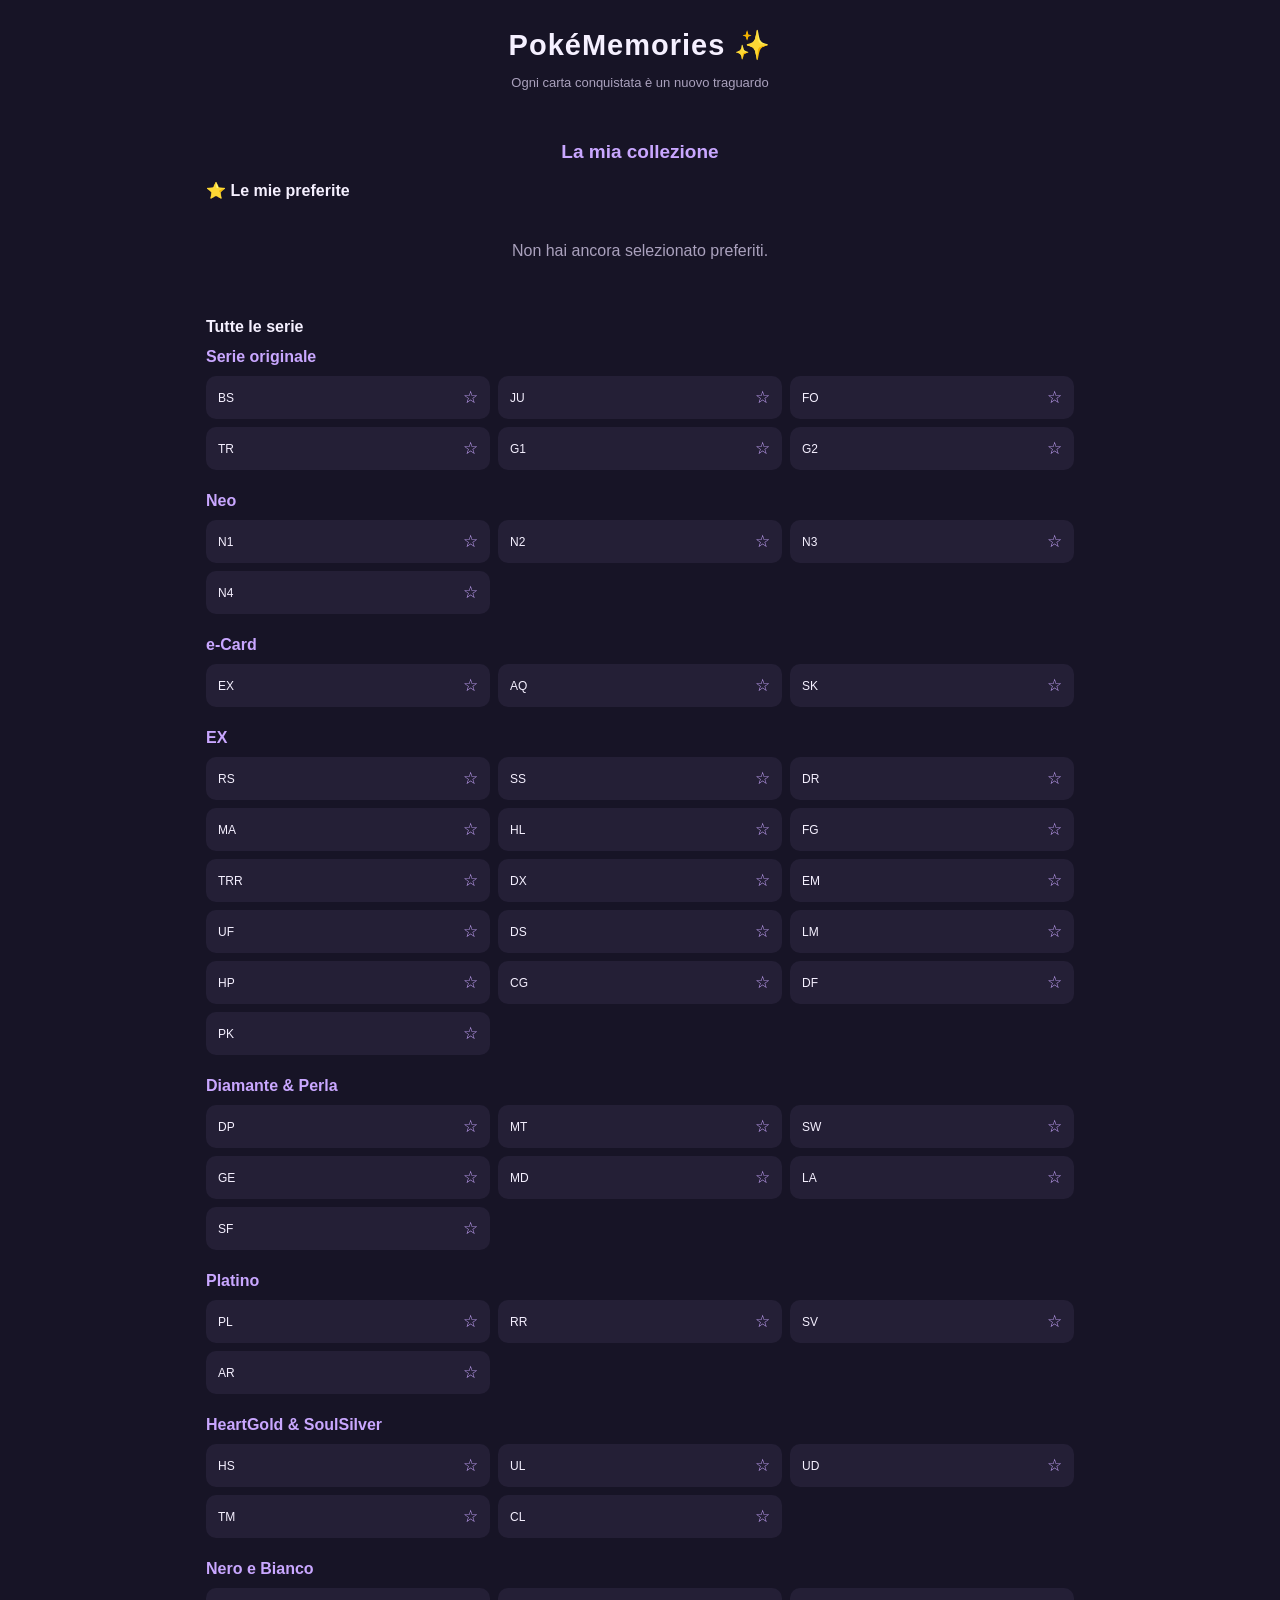
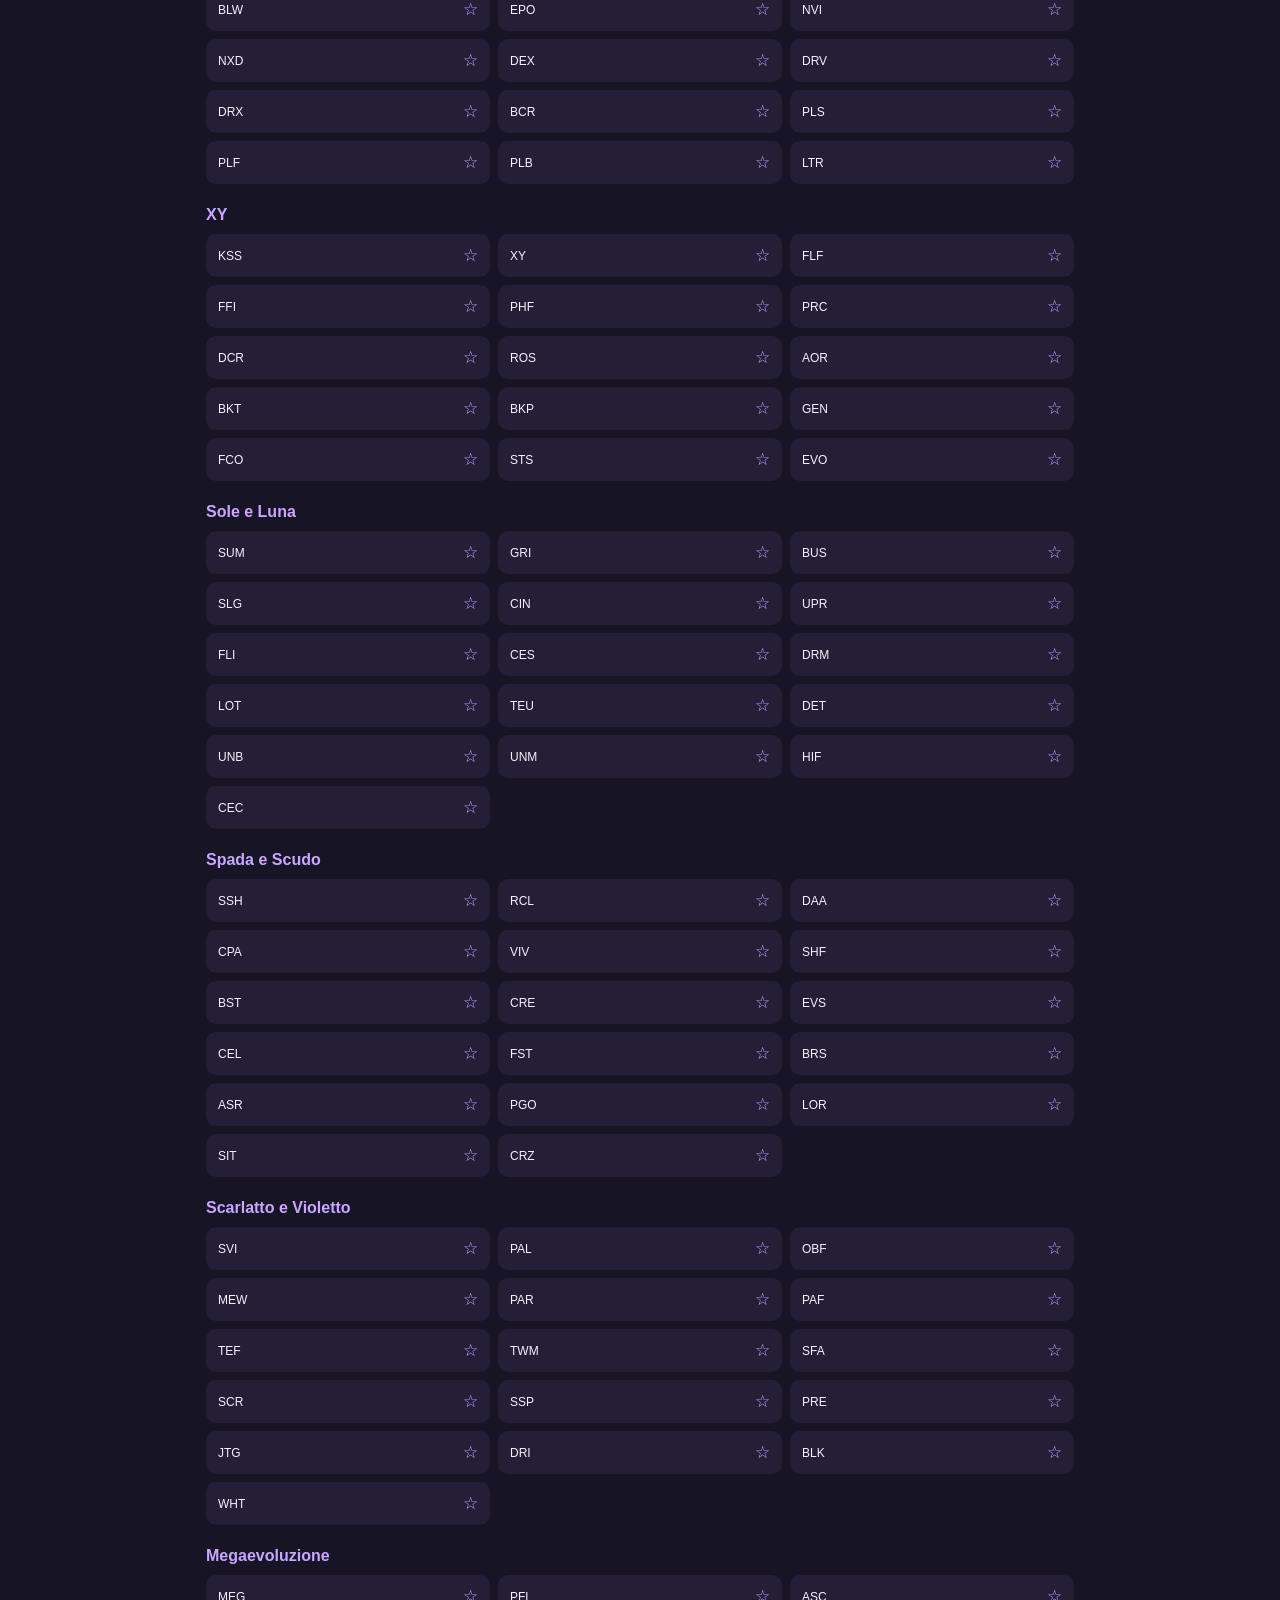
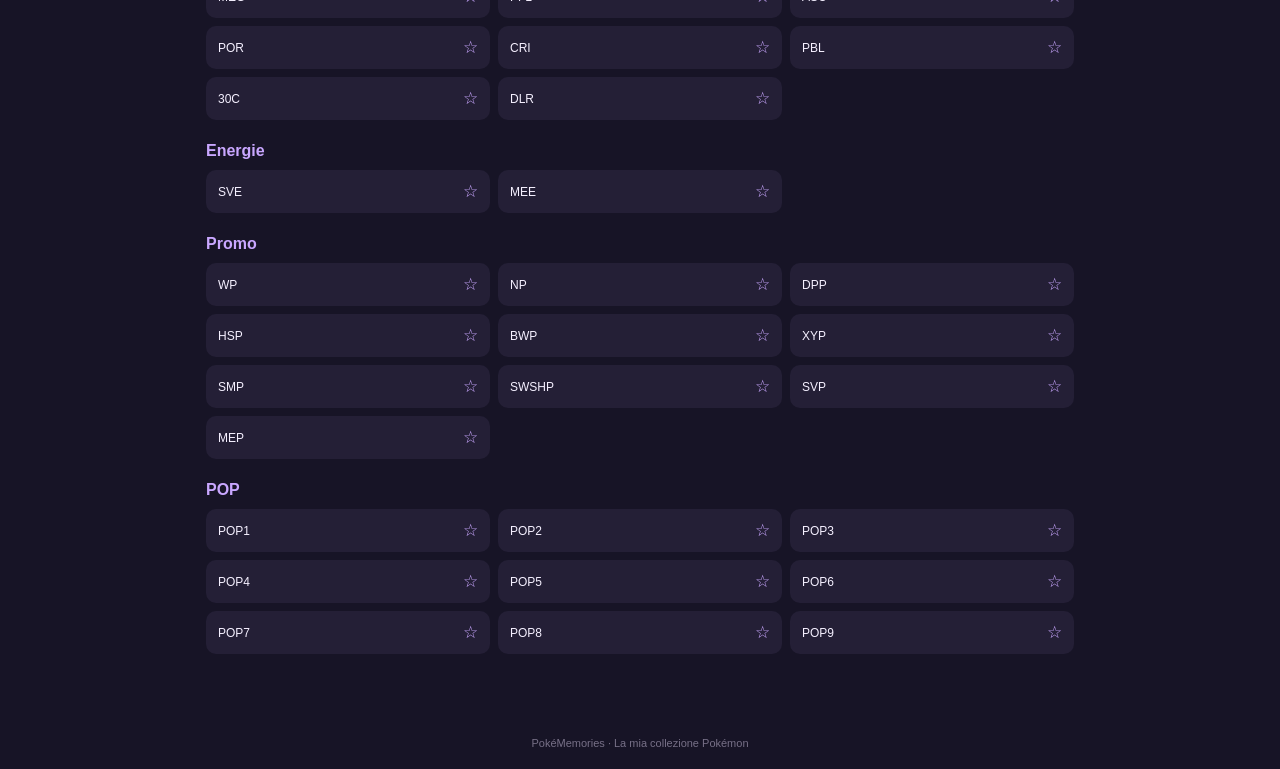
==== index-new.html @ 9cee442c "Create index-new.html" ====
<!DOCTYPE html>
<html lang="it">
<head>
    <meta charset="UTF-8">
    <meta name="viewport" content="width=device-width, initial-scale=1">
    <meta name="theme-color" content="#171426">
    <title>PokéMemories</title>

    <style>
        * {
            box-sizing: border-box;
        }

        body {
            margin: 0;
            background: #171426;
            color: #f5f0ff;
            font-family: Arial, sans-serif;
        }

        header {
            padding: 28px 20px 18px;
            text-align: center;
        }

        header h1 {
            margin: 0;
            font-size: 29px;
            letter-spacing: 1px;
        }

        header p {
            color: #aaa1bd;
            font-size: 13px;
        }

        main {
            max-width: 900px;
            margin: auto;
            padding: 12px 16px 35px;
        }

        button {
            cursor: pointer;
            font-family: inherit;
        }

        .home-title,
        .expansion-title {
            margin: 8px 0 18px;
            text-align: center;
            font-size: 19px;
            color: #c9a7ff;
        }

        .home-section {
            margin-bottom: 28px;
        }

        .home-section h2 {
            font-size: 16px;
            margin-bottom: 12px;
        }

        .item-list {
            display: grid;
            grid-template-columns: repeat(2, minmax(0, 1fr));
            gap: 10px;
        }

        .item-button {
            display: flex;
            align-items: center;
            justify-content: space-between;
            gap: 8px;
            min-width: 0;
            padding: 13px;
            border: 1px solid #39324e;
            border-radius: 12px;
            background: #241f36;
            color: #f5f0ff;
            text-align: left;
        }

        .item-button:active {
            background: #39324e;
        }

        .item-button span {
            overflow-wrap: anywhere;
            font-size: 13px;
        }

        .favorite-button {
            flex-shrink: 0;
            border: 0;
            background: transparent;
            color: #aaa1bd;
            font-size: 20px;
            padding: 2px;
        }

        .favorite-button.active {
            color: #c9a7ff;
        }

        .series-title {
            margin: 22px 0 10px;
            color: #c9a7ff;
            font-size: 16px;
        }

        .series-title:first-child {
            margin-top: 0;
        }

        .series-items {
            display: grid;
            grid-template-columns: repeat(2, minmax(0, 1fr));
            gap: 8px;
        }

        .series-item {
            display: flex;
            align-items: center;
            justify-content: space-between;
            gap: 8px;
            padding: 11px 12px;
            border: 0;
            border-radius: 10px;
            background: #241f36;
            color: #f5f0ff;
            text-align: left;
            font-size: 12px;
        }

        .series-item:active {
            background: #39324e;
        }

        .progress {
            padding: 18px;
            background: #241f36;
            border-radius: 18px;
            margin-bottom: 20px;
        }

        .progress-info {
            display: flex;
            justify-content: space-between;
            align-items: center;
            margin-bottom: 12px;
        }

        .progress-info strong {
            font-size: 24px;
            color: #c9a7ff;
        }

        .bar {
            height: 9px;
            background: #39324e;
            border-radius: 20px;
            overflow: hidden;
        }

        .bar-fill {
            height: 100%;
            width: 0;
            background: #a77aff;
            transition: width .25s;
        }

        .filters {
            display: flex;
            gap: 8px;
            margin-bottom: 16px;
        }

        .filters button {
            flex: 1;
            border: 0;
            border-radius: 12px;
            padding: 11px 5px;
            background: #29233d;
            color: #c5bdd5;
            font-size: 13px;
        }

        .filters button.active {
            background: #a77aff;
            color: #171426;
            font-weight: bold;
        }

        .search {
            width: 100%;
            padding: 13px 15px;
            margin-bottom: 18px;
            border: 1px solid #39324e;
            border-radius: 12px;
            background: #241f36;
            color: white;
            font-size: 15px;
            outline: none;
        }

        .search::placeholder {
            color: #aaa1bd;
        }

        .grid {
            display: grid;
            grid-template-columns: repeat(3, minmax(0, 1fr));
            gap: 12px;
        }

        .card {
            min-width: 0;
            border: 2px solid transparent;
            border-radius: 13px;
            background: #241f36;
            padding: 7px;
            text-align: center;
            cursor: pointer;
        }

        .card.owned {
            border-color: #51465e;
        }

        .card-image {
            width: 100%;
            aspect-ratio: 63 / 88;
            border-radius: 8px;
            background: linear-gradient(145deg, #39324e, #211b32);
            display: flex;
            justify-content: center;
            align-items: center;
            overflow: hidden;
        }

        .card-image img {
            width: 100%;
            height: 100%;
            object-fit: contain;
            transition: filter .25s;
        }

        .card.owned .card-image img {
            filter: grayscale(1) brightness(.48);
        }

        .card-name {
            font-size: 12px;
            font-weight: bold;
            margin-top: 9px;
            overflow-wrap: anywhere;
        }

        .card-number {
            font-size: 10px;
            color: #aaa1bd;
            margin-top: 4px;
        }

        .card-status {
            font-size: 10px;
            margin-top: 7px;
            color: #c9a7ff;
        }

        .card.owned .card-status {
            color: #aaa1bd;
        }

        .section-title {
            grid-column: 1 / -1;
            margin: 24px 0 8px;
            font-size: 17px;
        }

        .empty {
            grid-column: 1 / -1;
            text-align: center;
            color: #aaa1bd;
            padding: 30px 10px;
        }

        .back-button {
            display: block;
            margin: 0 0 18px;
            padding: 10px 15px;
            border: 1px solid #51465e;
            border-radius: 10px;
            background: #29233d;
            color: #f5f0ff;
        }

        .modal {
            position: fixed;
            inset: 0;
            z-index: 10;
            background: rgba(10, 8, 17, .96);
            display: none;
            flex-direction: column;
            align-items: center;
            justify-content: center;
            padding: 20px;
        }

        .modal.open {
            display: flex;
        }

        .modal-close {
            position: absolute;
            top: 18px;
            right: 20px;
            width: 42px;
            height: 42px;
            border: 0;
            border-radius: 50%;
            background: #39324e;
            color: white;
            font-size: 25px;
        }

        .modal-content {
            display: flex;
            align-items: center;
            justify-content: center;
            gap: 12px;
            width: 100%;
            max-width: 520px;
        }

        .modal-arrow {
            flex-shrink: 0;
            width: 38px;
            height: 48px;
            border: 0;
            border-radius: 12px;
            background: #29233d;
            color: white;
            font-size: 24px;
        }

        .modal-image {
            max-width: min(65vw, 350px);
            max-height: 56vh;
            width: auto;
            height: auto;
            object-fit: contain;
            border-radius: 12px;
        }

        .modal-image.owned {
            filter: grayscale(1) brightness(.48);
        }

        .modal-details {
            display: flex;
            flex-direction: column;
            align-items: center;
            text-align: center;
            margin-top: 18px;
        }

        .modal-details h2 {
            font-size: 19px;
            margin: 0 0 6px;
        }

        .modal-details p {
            font-size: 13px;
            color: #aaa1bd;
            margin: 0 0 15px;
        }

        .modal-status,
        .modal-eye {
            border: 0;
            border-radius: 12px;
            padding: 12px 20px;
            font-size: 13px;
        }

        .modal-status {
            background: #a77aff;
            color: #171426;
            font-weight: bold;
        }

        .modal-status.owned {
            background: #39324e;
            color: #f5f0ff;
        }

        .modal-eye {
            margin-bottom: 12px;
            border: 1px solid #51465e;
            background: #29233d;
            color: #f5f0ff;
            visibility: hidden;
        }

        .modal-eye.visible {
            visibility: visible;
        }

        footer {
            text-align: center;
            color: #777087;
            font-size: 11px;
            padding: 20px;
        }

        @media (min-width: 650px) {
            .grid {
                grid-template-columns: repeat(5, minmax(0, 1fr));
            }

            .item-list,
            .series-items {
                grid-template-columns: repeat(3, minmax(0, 1fr));
            }

            .modal-image {
                max-height: 65vh;
            }
        }
    </style>
</head>

<body>

<header>
    <h1>PokéMemories ✨</h1>
    <p>Ogni carta conquistata è un nuovo traguardo</p>
</header>

<main>
    <section id="homeView">
        <h2 class="home-title">La mia collezione</h2>

        <section class="home-section">
            <h2>⭐ Le mie preferite</h2>
            <div class="item-list" id="favorites"></div>
        </section>

        <section class="home-section">
            <h2>Tutte le serie</h2>
            <div id="seriesList">
                <div class="empty">Caricamento...</div>
            </div>
        </section>
    </section>

    <section id="itemView" hidden>
        <button class="back-button" id="backHome">
            ← Torna alla home
        </button>

        <h2 class="expansion-title" id="itemTitle"></h2>

        <section class="progress">
            <div class="progress-info">
                <div>
                    <strong id="count">0 / 0</strong>
                    <div style="color:#aaa1bd;font-size:12px">
                        Carte acquisite
                    </div>
                </div>
                <strong id="percentage">0%</strong>
            </div>

            <div class="bar">
                <div class="bar-fill" id="bar"></div>
            </div>
        </section>

        <div class="filters">
            <button class="active" data-filter="all">Tutte</button>
            <button data-filter="missing">Mancanti</button>
            <button data-filter="owned">Acquisite</button>
        </div>

        <input
            class="search"
            id="search"
            type="search"
            placeholder="Cerca per nome o numero..."
        >

        <section class="grid" id="grid"></section>
    </section>
</main>

<footer>
    PokéMemories · La mia collezione Pokémon
</footer>

<div class="modal" id="modal">
    <button class="modal-close" id="closeModal">×</button>

    <div class="modal-content">
        <button class="modal-arrow" id="previousCard">‹</button>
        <img class="modal-image" id="modalImage" src="" alt="Carta Pokémon">
        <button class="modal-arrow" id="nextCard">›</button>
    </div>

    <div class="modal-details">
        <h2 id="modalName"></h2>
        <p id="modalNumber"></p>

        <button class="modal-eye" id="toggleVisibility">
            👁 Mostra a colori
        </button>

        <button class="modal-status" id="toggleStatus"></button>
    </div>
</div>

<script>
    const DATA_PATH = "./data/";
    const OWNED_KEY = "poke-memories-owned-v3";
    const FAVORITES_KEY = "poke-memories-favorites-v1";

    let series = [];
    let currentItem = null;
    let cards = [];
    let owned = [];
    let favorites = [];
    let currentFilter = "all";
    let currentCardId = null;
    let revealCard = false;

    const homeView = document.getElementById("homeView");
    const itemView = document.getElementById("itemView");
    const grid = document.getElementById("grid");
    const search = document.getElementById("search");
    const modal = document.getElementById("modal");

    function loadStorage(key)
    {
        try
        {
            const value = JSON.parse(localStorage.getItem(key));

            return Array.isArray(value) ? value : [];
        }
        catch
        {
            return [];
        }
    }

    owned = loadStorage(OWNED_KEY);
    favorites = loadStorage(FAVORITES_KEY);

    function saveStorage(key, value)
    {
        localStorage.setItem(key, JSON.stringify(value));
    }

    async function fetchJSON(path)
    {
        const response = await fetch(path);

        if (!response.ok)
        {
            throw new Error(`Errore ${response.status}: ${path}`);
        }

        return await response.json();
    }

    async function loadCatalog()
    {
        try
        {
            const data = await fetchJSON(DATA_PATH + "series.json");

            if (!Array.isArray(data.series))
            {
                throw new Error("Formato series.json non valido");
            }

            series = data.series.sort(
                (a, b) => a.sortOrder - b.sortOrder
            );

            renderHome();
        }
        catch (error)
        {
            console.error(error);

            document.getElementById("seriesList").innerHTML =
                '<div class="empty">Impossibile caricare le serie. Controlla i percorsi dei JSON.</div>';
        }
    }

    function renderHome()
    {
        renderFavorites();

        const container = document.getElementById("seriesList");
        container.innerHTML = "";

        series.forEach(currentSeries =>
        {
            const title = document.createElement("h3");
            title.className = "series-title";
            title.textContent = currentSeries.name;

            const itemsContainer = document.createElement("div");
            itemsContainer.className = "series-items";

            currentSeries.items.forEach(id =>
            {
                const button = document.createElement("button");
                button.className = "series-item";

                const itemName = document.createElement("span");
                itemName.textContent = id;

                const star = document.createElement("span");
                star.textContent = favorites.includes(id) ? "★" : "☆";
                star.style.color = "#c9a7ff";
                star.style.fontSize = "17px";

                button.append(itemName, star);

                button.addEventListener("click", () =>
                {
                    openItem(id);
                });

                itemsContainer.appendChild(button);
            });

            container.append(title, itemsContainer);
        });
    }

    function renderFavorites()
    {
        const container = document.getElementById("favorites");
        container.innerHTML = "";

        const favoriteItems = [];

        series.forEach(currentSeries =>
        {
            currentSeries.items.forEach(id =>
            {
                if (favorites.includes(id))
                {
                    favoriteItems.push(id);
                }
            });
        });

        if (!favoriteItems.length)
        {
            container.innerHTML =
                '<div class="empty">Non hai ancora selezionato preferiti.</div>';

            return;
        }

        favoriteItems.forEach(id =>
        {
            const button = document.createElement("button");
            button.className = "item-button";

            const name = document.createElement("span");
            name.textContent = id;

            const star = document.createElement("button");
            star.className = "favorite-button active";
            star.textContent = "★";
            star.title = "Rimuovi dai preferiti";

            star.addEventListener("click", event =>
            {
                event.stopPropagation();
                toggleFavorite(id);
            });

            button.append(name, star);

            button.addEventListener("click", () =>
            {
                openItem(id);
            });

            container.appendChild(button);
        });
    }

    function toggleFavorite(id)
    {
        if (favorites.includes(id))
        {
            favorites = favorites.filter(item => item !== id);
        }
        else
        {
            favorites.push(id);
        }

        saveStorage(FAVORITES_KEY, favorites);
        renderHome();
    }

    async function loadItemData(id)
    {
        try
        {
            return await fetchJSON(
                DATA_PATH + "expansions/" + id + ".json"
            );
        }
        catch
        {
            return await fetchJSON(
                DATA_PATH + "groups/" + id + ".json"
            );
        }
    }

    async function openItem(id)
    {
        grid.innerHTML =
            '<div class="empty">Caricamento delle carte...</div>';

        homeView.hidden = true;
        itemView.hidden = false;

        document.getElementById("itemTitle").textContent = id;

        try
        {
            const data = await loadItemData(id);

            currentItem = data.expansion || data.group;

            if (!currentItem || !Array.isArray(data.cards))
            {
                throw new Error("Struttura del JSON non valida");
            }

            cards = data.cards;

            if (!cards.every(card =>
                typeof card.id === "string" &&
                typeof card.name === "string" &&
                typeof card.number === "string" &&
                typeof card.image === "string"
            ))
            {
                throw new Error("Una o più carte hanno dati mancanti");
            }

            document.getElementById("itemTitle").textContent =
                currentItem.name;

            owned = owned.filter(value => typeof value === "string");

            currentFilter = "all";
            search.value = "";

            document.querySelectorAll(".filters button").forEach(button =>
            {
                button.classList.toggle(
                    "active",
                    button.dataset.filter === "all"
                );
            });

            renderCards();
        }
        catch (error)
        {
            console.error(error);

            grid.innerHTML =
                '<div class="empty">Impossibile caricare questo elemento. Controlla il relativo JSON.</div>';
        }
    }

    function goHome()
    {
        closeModal();

        currentItem = null;
        cards = [];

        itemView.hidden = true;
        homeView.hidden = false;

        renderHome();
    }

    function updateProgress()
    {
        const total = cards.length;

        const acquired = cards.filter(
            card => owned.includes(card.id)
        ).length;

        const percentage = total
            ? Math.round(acquired / total * 100)
            : 0;

        document.getElementById("count").textContent =
            `${acquired} / ${total}`;

        document.getElementById("percentage").textContent =
            `${percentage}%`;

        document.getElementById("bar").style.width =
            `${percentage}%`;
    }

    function renderCards()
    {
        const query = search.value.toLowerCase().trim();

        const filtered = cards.filter(card =>
        {
            const isOwned = owned.includes(card.id);

            const matchesFilter =
                currentFilter === "all" ||
                (currentFilter === "owned" && isOwned) ||
                (currentFilter === "missing" && !isOwned);

            const matchesSearch =
                card.name.toLowerCase().includes(query) ||
                card.number.toLowerCase().includes(query);

            return matchesFilter && matchesSearch;
        });

        grid.innerHTML = "";

        if (!filtered.length)
        {
            grid.innerHTML =
                '<div class="empty">Nessuna carta trovata.</div>';

            updateProgress();
            return;
        }

        const sections = new Map();

        filtered.forEach(card =>
        {
            const section = card.section || "Altre carte";

            if (!sections.has(section))
            {
                sections.set(section, []);
            }

            sections.get(section).push(card);
        });

        sections.forEach((sectionCards, sectionName) =>
        {
            const title = document.createElement("h2");
            title.className = "section-title";
            title.textContent = sectionName;

            grid.appendChild(title);

            sectionCards.forEach(card =>
            {
                const isOwned = owned.includes(card.id);

                const element = document.createElement("div");
                element.className = `card ${isOwned ? "owned" : ""}`;

                const imageContainer = document.createElement("div");
                imageContainer.className = "card-image";

                const image = document.createElement("img");
                image.src = card.image;
                image.alt = card.name;
                image.loading = "lazy";

                imageContainer.appendChild(image);

                const name = document.createElement("div");
                name.className = "card-name";
                name.textContent = card.name;

                const number = document.createElement("div");
                number.className = "card-number";
                number.textContent = `#${card.number}`;

                const status = document.createElement("div");
                status.className = "card-status";
                status.textContent = isOwned
                    ? "✓ Acquisita"
                    : "○ Mancante";

                element.append(
                    imageContainer,
                    name,
                    number,
                    status
                );

                element.addEventListener("click", () =>
                {
                    openModal(card.id);
                });

                grid.appendChild(element);
            });
        });

        updateProgress();
    }

    function toggleCard(id)
    {
        if (owned.includes(id))
        {
            owned = owned.filter(item => item !== id);
        }
        else
        {
            owned.push(id);
        }

        revealCard = false;

        saveStorage(OWNED_KEY, owned);
        renderCards();
        updateModal();
    }

    function openModal(id)
    {
        currentCardId = id;
        revealCard = false;

        updateModal();

        modal.classList.add("open");
        document.body.style.overflow = "hidden";
    }

    function closeModal()
    {
        modal.classList.remove("open");
        document.body.style.overflow = "";

        currentCardId = null;
        revealCard = false;
    }

    function updateModal()
    {
        const card = cards.find(
            item => item.id === currentCardId
        );

        if (!card)
        {
            return;
        }

        const isOwned = owned.includes(card.id);

        if (!isOwned)
        {
            revealCard = false;
        }

        const image = document.getElementById("modalImage");

        image.src = card.image;
        image.alt = card.name;

        image.classList.toggle(
            "owned",
            isOwned && !revealCard
        );

        const eyeButton =
            document.getElementById("toggleVisibility");

        eyeButton.classList.toggle("visible", isOwned);

        eyeButton.textContent = revealCard
            ? "👁 Nascondi colori"
            : "👁 Mostra a colori";

        document.getElementById("modalName").textContent =
            card.name;

        document.getElementById("modalNumber").textContent =
            `Carta #${card.number}`;

        const button = document.getElementById("toggleStatus");

        button.textContent = isOwned
            ? "Rimuovi dai posseduti"
            : "Segna come acquisita";

        button.classList.toggle("owned", isOwned);
    }

    function navigateModal(direction)
    {
        const position = cards.findIndex(
            item => item.id === currentCardId
        );

        if (position === -1 || cards.length === 0)
        {
            return;
        }

        const nextPosition =
            (position + direction + cards.length) % cards.length;

        currentCardId = cards[nextPosition].id;
        revealCard = false;

        updateModal();
    }

    document.getElementById("backHome")
        .addEventListener("click", goHome);

    document.querySelectorAll(".filters button").forEach(button =>
    {
        button.addEventListener("click", () =>
        {
            currentFilter = button.dataset.filter;

            document.querySelectorAll(".filters button")
                .forEach(item => item.classList.remove("active"));

            button.classList.add("active");

            renderCards();
        });
    });

    search.addEventListener("input", renderCards);

    document.getElementById("closeModal")
        .addEventListener("click", closeModal);

    document.getElementById("previousCard")
        .addEventListener("click", () => navigateModal(-1));

    document.getElementById("nextCard")
        .addEventListener("click", () => navigateModal(1));

    document.getElementById("toggleStatus")
        .addEventListener("click", () =>
        {
            toggleCard(currentCardId);
        });

    document.getElementById("toggleVisibility")
        .addEventListener("click", () =>
        {
            revealCard = !revealCard;
            updateModal();
        });

    modal.addEventListener("click", event =>
    {
        if (event.target === modal)
        {
            closeModal();
        }
    });

    document.addEventListener("keydown", event =>
    {
        if (!modal.classList.contains("open"))
        {
            return;
        }

        if (event.key === "Escape")
        {
            closeModal();
        }

        if (event.key === "ArrowLeft")
        {
            navigateModal(-1);
        }

        if (event.key === "ArrowRight")
        {
            navigateModal(1);
        }
    });

    loadCatalog();
</script>

</body>
</html>
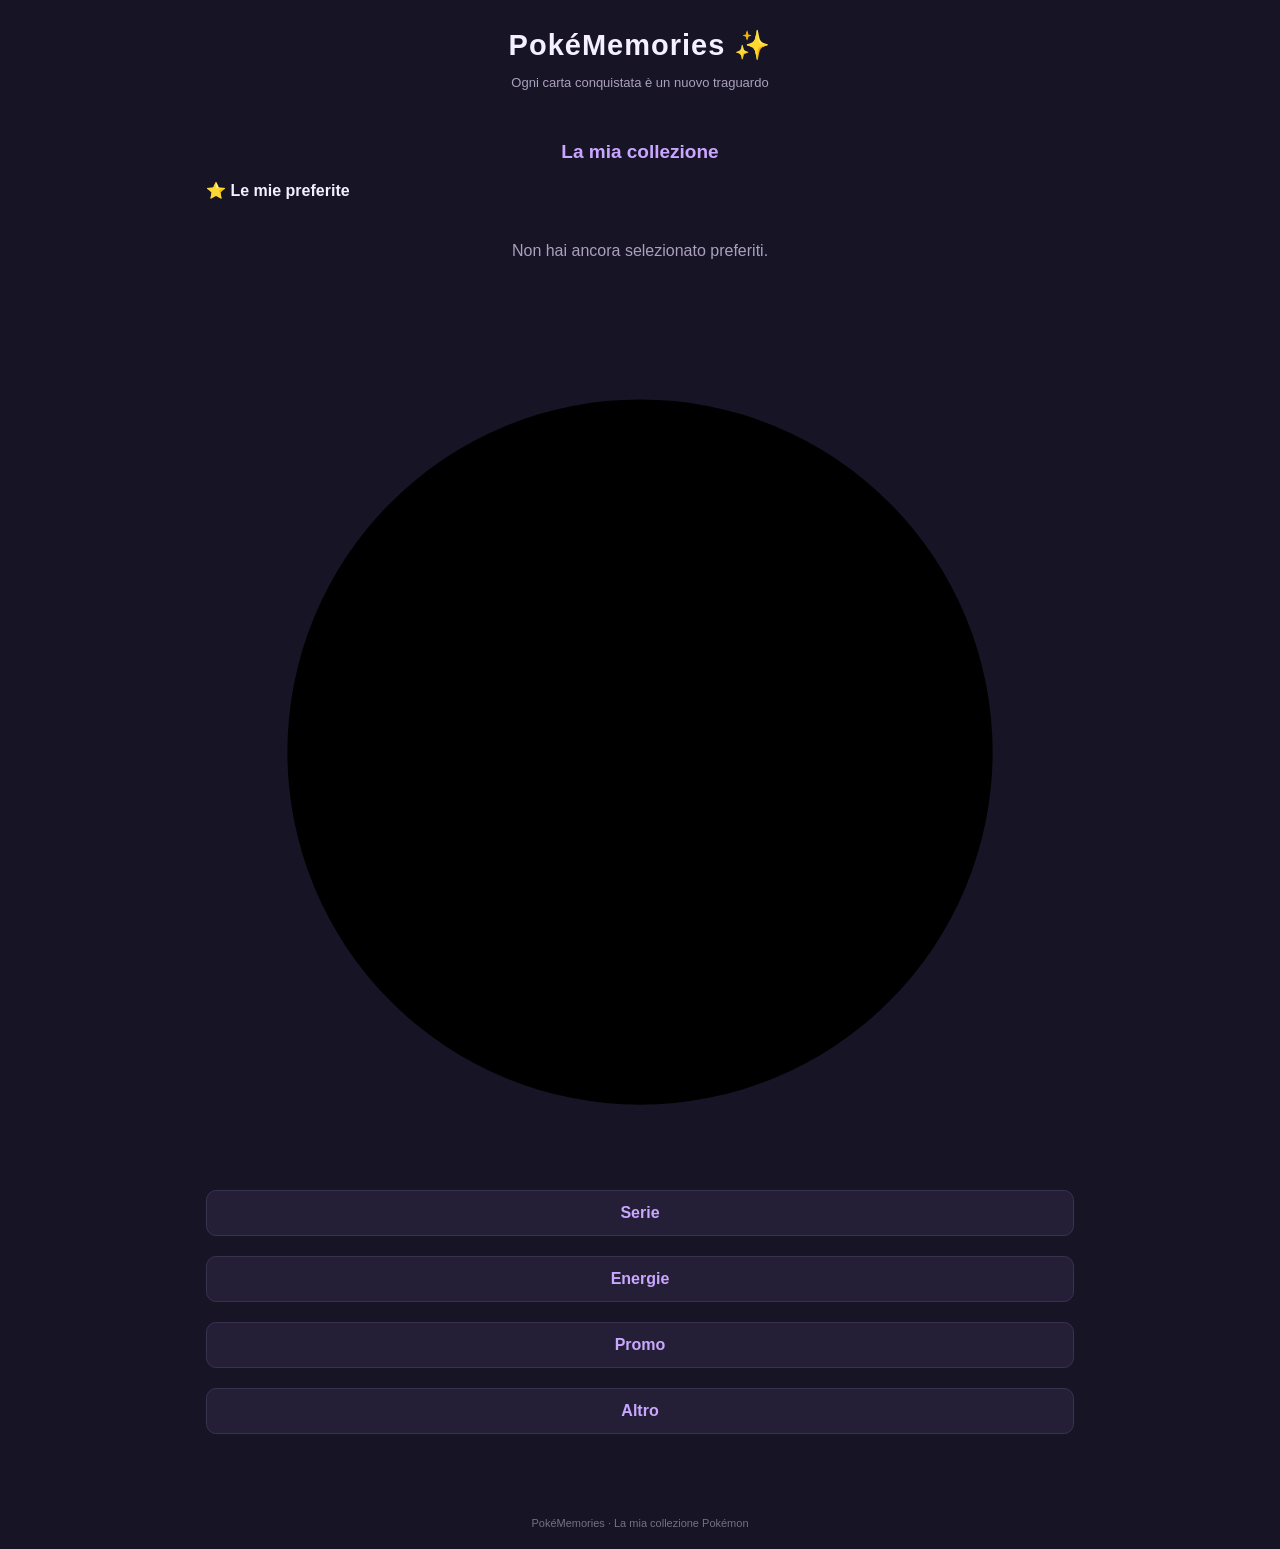
==== commit c6275901: "Update index-new.html" ====
--- a/index-new.html
+++ b/index-new.html
@@ -5,432 +5,7 @@
     <meta name="viewport" content="width=device-width, initial-scale=1">
     <meta name="theme-color" content="#171426">
     <title>PokéMemories</title>
-
-    <style>
-        * {
-            box-sizing: border-box;
-        }
-
-        body {
-            margin: 0;
-            background: #171426;
-            color: #f5f0ff;
-            font-family: Arial, sans-serif;
-        }
-
-        header {
-            padding: 28px 20px 18px;
-            text-align: center;
-        }
-
-        header h1 {
-            margin: 0;
-            font-size: 29px;
-            letter-spacing: 1px;
-        }
-
-        header p {
-            color: #aaa1bd;
-            font-size: 13px;
-        }
-
-        main {
-            max-width: 900px;
-            margin: auto;
-            padding: 12px 16px 35px;
-        }
-
-        button {
-            cursor: pointer;
-            font-family: inherit;
-        }
-
-        .home-title,
-        .expansion-title {
-            margin: 8px 0 18px;
-            text-align: center;
-            font-size: 19px;
-            color: #c9a7ff;
-        }
-
-        .home-section {
-            margin-bottom: 28px;
-        }
-
-        .home-section h2 {
-            font-size: 16px;
-            margin-bottom: 12px;
-        }
-
-        .item-list {
-            display: grid;
-            grid-template-columns: repeat(2, minmax(0, 1fr));
-            gap: 10px;
-        }
-
-        .item-button {
-            display: flex;
-            align-items: center;
-            justify-content: space-between;
-            gap: 8px;
-            min-width: 0;
-            padding: 13px;
-            border: 1px solid #39324e;
-            border-radius: 12px;
-            background: #241f36;
-            color: #f5f0ff;
-            text-align: left;
-        }
-
-        .item-button:active {
-            background: #39324e;
-        }
-
-        .item-button span {
-            overflow-wrap: anywhere;
-            font-size: 13px;
-        }
-
-        .favorite-button {
-            flex-shrink: 0;
-            border: 0;
-            background: transparent;
-            color: #aaa1bd;
-            font-size: 20px;
-            padding: 2px;
-        }
-
-        .favorite-button.active {
-            color: #c9a7ff;
-        }
-
-        .series-title {
-            margin: 22px 0 10px;
-            color: #c9a7ff;
-            font-size: 16px;
-        }
-
-        .series-title:first-child {
-            margin-top: 0;
-        }
-
-        .series-items {
-            display: grid;
-            grid-template-columns: repeat(2, minmax(0, 1fr));
-            gap: 8px;
-        }
-
-        .series-item {
-            display: flex;
-            align-items: center;
-            justify-content: space-between;
-            gap: 8px;
-            padding: 11px 12px;
-            border: 0;
-            border-radius: 10px;
-            background: #241f36;
-            color: #f5f0ff;
-            text-align: left;
-            font-size: 12px;
-        }
-
-        .series-item:active {
-            background: #39324e;
-        }
-
-        .progress {
-            padding: 18px;
-            background: #241f36;
-            border-radius: 18px;
-            margin-bottom: 20px;
-        }
-
-        .progress-info {
-            display: flex;
-            justify-content: space-between;
-            align-items: center;
-            margin-bottom: 12px;
-        }
-
-        .progress-info strong {
-            font-size: 24px;
-            color: #c9a7ff;
-        }
-
-        .bar {
-            height: 9px;
-            background: #39324e;
-            border-radius: 20px;
-            overflow: hidden;
-        }
-
-        .bar-fill {
-            height: 100%;
-            width: 0;
-            background: #a77aff;
-            transition: width .25s;
-        }
-
-        .filters {
-            display: flex;
-            gap: 8px;
-            margin-bottom: 16px;
-        }
-
-        .filters button {
-            flex: 1;
-            border: 0;
-            border-radius: 12px;
-            padding: 11px 5px;
-            background: #29233d;
-            color: #c5bdd5;
-            font-size: 13px;
-        }
-
-        .filters button.active {
-            background: #a77aff;
-            color: #171426;
-            font-weight: bold;
-        }
-
-        .search {
-            width: 100%;
-            padding: 13px 15px;
-            margin-bottom: 18px;
-            border: 1px solid #39324e;
-            border-radius: 12px;
-            background: #241f36;
-            color: white;
-            font-size: 15px;
-            outline: none;
-        }
-
-        .search::placeholder {
-            color: #aaa1bd;
-        }
-
-        .grid {
-            display: grid;
-            grid-template-columns: repeat(3, minmax(0, 1fr));
-            gap: 12px;
-        }
-
-        .card {
-            min-width: 0;
-            border: 2px solid transparent;
-            border-radius: 13px;
-            background: #241f36;
-            padding: 7px;
-            text-align: center;
-            cursor: pointer;
-        }
-
-        .card.owned {
-            border-color: #51465e;
-        }
-
-        .card-image {
-            width: 100%;
-            aspect-ratio: 63 / 88;
-            border-radius: 8px;
-            background: linear-gradient(145deg, #39324e, #211b32);
-            display: flex;
-            justify-content: center;
-            align-items: center;
-            overflow: hidden;
-        }
-
-        .card-image img {
-            width: 100%;
-            height: 100%;
-            object-fit: contain;
-            transition: filter .25s;
-        }
-
-        .card.owned .card-image img {
-            filter: grayscale(1) brightness(.48);
-        }
-
-        .card-name {
-            font-size: 12px;
-            font-weight: bold;
-            margin-top: 9px;
-            overflow-wrap: anywhere;
-        }
-
-        .card-number {
-            font-size: 10px;
-            color: #aaa1bd;
-            margin-top: 4px;
-        }
-
-        .card-status {
-            font-size: 10px;
-            margin-top: 7px;
-            color: #c9a7ff;
-        }
-
-        .card.owned .card-status {
-            color: #aaa1bd;
-        }
-
-        .section-title {
-            grid-column: 1 / -1;
-            margin: 24px 0 8px;
-            font-size: 17px;
-        }
-
-        .empty {
-            grid-column: 1 / -1;
-            text-align: center;
-            color: #aaa1bd;
-            padding: 30px 10px;
-        }
-
-        .back-button {
-            display: block;
-            margin: 0 0 18px;
-            padding: 10px 15px;
-            border: 1px solid #51465e;
-            border-radius: 10px;
-            background: #29233d;
-            color: #f5f0ff;
-        }
-
-        .modal {
-            position: fixed;
-            inset: 0;
-            z-index: 10;
-            background: rgba(10, 8, 17, .96);
-            display: none;
-            flex-direction: column;
-            align-items: center;
-            justify-content: center;
-            padding: 20px;
-        }
-
-        .modal.open {
-            display: flex;
-        }
-
-        .modal-close {
-            position: absolute;
-            top: 18px;
-            right: 20px;
-            width: 42px;
-            height: 42px;
-            border: 0;
-            border-radius: 50%;
-            background: #39324e;
-            color: white;
-            font-size: 25px;
-        }
-
-        .modal-content {
-            display: flex;
-            align-items: center;
-            justify-content: center;
-            gap: 12px;
-            width: 100%;
-            max-width: 520px;
-        }
-
-        .modal-arrow {
-            flex-shrink: 0;
-            width: 38px;
-            height: 48px;
-            border: 0;
-            border-radius: 12px;
-            background: #29233d;
-            color: white;
-            font-size: 24px;
-        }
-
-        .modal-image {
-            max-width: min(65vw, 350px);
-            max-height: 56vh;
-            width: auto;
-            height: auto;
-            object-fit: contain;
-            border-radius: 12px;
-        }
-
-        .modal-image.owned {
-            filter: grayscale(1) brightness(.48);
-        }
-
-        .modal-details {
-            display: flex;
-            flex-direction: column;
-            align-items: center;
-            text-align: center;
-            margin-top: 18px;
-        }
-
-        .modal-details h2 {
-            font-size: 19px;
-            margin: 0 0 6px;
-        }
-
-        .modal-details p {
-            font-size: 13px;
-            color: #aaa1bd;
-            margin: 0 0 15px;
-        }
-
-        .modal-status,
-        .modal-eye {
-            border: 0;
-            border-radius: 12px;
-            padding: 12px 20px;
-            font-size: 13px;
-        }
-
-        .modal-status {
-            background: #a77aff;
-            color: #171426;
-            font-weight: bold;
-        }
-
-        .modal-status.owned {
-            background: #39324e;
-            color: #f5f0ff;
-        }
-
-        .modal-eye {
-            margin-bottom: 12px;
-            border: 1px solid #51465e;
-            background: #29233d;
-            color: #f5f0ff;
-            visibility: hidden;
-        }
-
-        .modal-eye.visible {
-            visibility: visible;
-        }
-
-        footer {
-            text-align: center;
-            color: #777087;
-            font-size: 11px;
-            padding: 20px;
-        }
-
-        @media (min-width: 650px) {
-            .grid {
-                grid-template-columns: repeat(5, minmax(0, 1fr));
-            }
-
-            .item-list,
-            .series-items {
-                grid-template-columns: repeat(3, minmax(0, 1fr));
-            }
-
-            .modal-image {
-                max-height: 65vh;
-            }
-        }
-    </style>
+    <link rel="stylesheet" href="./css/style.css">
 </head>
 
 <body>
@@ -450,7 +25,19 @@
         </section>
 
         <section class="home-section">
-            <h2>Tutte le serie</h2>
+            <div class="series-divider">
+                <span></span>
+                <div class="pokeball-divider">
+                    <svg viewBox="0 0 32 32">
+                        <circle cx="16" cy="16" r="13" />
+                        <path d="M3 16h9" />
+                        <path d="M20 16h9" />
+                        <circle cx="16" cy="16" r="4" />
+                    </svg>
+                </div>
+                <span></span>
+            </div>
+        
             <div id="seriesList">
                 <div class="empty">Caricamento...</div>
             </div>
@@ -522,599 +109,7 @@
     </div>
 </div>
 
-<script>
-    const DATA_PATH = "./data/";
-    const OWNED_KEY = "poke-memories-owned-v3";
-    const FAVORITES_KEY = "poke-memories-favorites-v1";
-
-    let series = [];
-    let currentItem = null;
-    let cards = [];
-    let owned = [];
-    let favorites = [];
-    let currentFilter = "all";
-    let currentCardId = null;
-    let revealCard = false;
-
-    const homeView = document.getElementById("homeView");
-    const itemView = document.getElementById("itemView");
-    const grid = document.getElementById("grid");
-    const search = document.getElementById("search");
-    const modal = document.getElementById("modal");
-
-    function loadStorage(key)
-    {
-        try
-        {
-            const value = JSON.parse(localStorage.getItem(key));
-
-            return Array.isArray(value) ? value : [];
-        }
-        catch
-        {
-            return [];
-        }
-    }
-
-    owned = loadStorage(OWNED_KEY);
-    favorites = loadStorage(FAVORITES_KEY);
-
-    function saveStorage(key, value)
-    {
-        localStorage.setItem(key, JSON.stringify(value));
-    }
-
-    async function fetchJSON(path)
-    {
-        const response = await fetch(path);
-
-        if (!response.ok)
-        {
-            throw new Error(`Errore ${response.status}: ${path}`);
-        }
-
-        return await response.json();
-    }
-
-    async function loadCatalog()
-    {
-        try
-        {
-            const data = await fetchJSON(DATA_PATH + "series.json");
-
-            if (!Array.isArray(data.series))
-            {
-                throw new Error("Formato series.json non valido");
-            }
-
-            series = data.series.sort(
-                (a, b) => a.sortOrder - b.sortOrder
-            );
-
-            renderHome();
-        }
-        catch (error)
-        {
-            console.error(error);
-
-            document.getElementById("seriesList").innerHTML =
-                '<div class="empty">Impossibile caricare le serie. Controlla i percorsi dei JSON.</div>';
-        }
-    }
-
-    function renderHome()
-    {
-        renderFavorites();
-
-        const container = document.getElementById("seriesList");
-        container.innerHTML = "";
-
-        series.forEach(currentSeries =>
-        {
-            const title = document.createElement("h3");
-            title.className = "series-title";
-            title.textContent = currentSeries.name;
-
-            const itemsContainer = document.createElement("div");
-            itemsContainer.className = "series-items";
-
-            currentSeries.items.forEach(id =>
-            {
-                const button = document.createElement("button");
-                button.className = "series-item";
-
-                const itemName = document.createElement("span");
-                itemName.textContent = id;
-
-                const star = document.createElement("span");
-                star.textContent = favorites.includes(id) ? "★" : "☆";
-                star.style.color = "#c9a7ff";
-                star.style.fontSize = "17px";
-
-                button.append(itemName, star);
-
-                button.addEventListener("click", () =>
-                {
-                    openItem(id);
-                });
-
-                itemsContainer.appendChild(button);
-            });
-
-            container.append(title, itemsContainer);
-        });
-    }
-
-    function renderFavorites()
-    {
-        const container = document.getElementById("favorites");
-        container.innerHTML = "";
-
-        const favoriteItems = [];
-
-        series.forEach(currentSeries =>
-        {
-            currentSeries.items.forEach(id =>
-            {
-                if (favorites.includes(id))
-                {
-                    favoriteItems.push(id);
-                }
-            });
-        });
-
-        if (!favoriteItems.length)
-        {
-            container.innerHTML =
-                '<div class="empty">Non hai ancora selezionato preferiti.</div>';
-
-            return;
-        }
-
-        favoriteItems.forEach(id =>
-        {
-            const button = document.createElement("button");
-            button.className = "item-button";
-
-            const name = document.createElement("span");
-            name.textContent = id;
-
-            const star = document.createElement("button");
-            star.className = "favorite-button active";
-            star.textContent = "★";
-            star.title = "Rimuovi dai preferiti";
-
-            star.addEventListener("click", event =>
-            {
-                event.stopPropagation();
-                toggleFavorite(id);
-            });
-
-            button.append(name, star);
-
-            button.addEventListener("click", () =>
-            {
-                openItem(id);
-            });
-
-            container.appendChild(button);
-        });
-    }
-
-    function toggleFavorite(id)
-    {
-        if (favorites.includes(id))
-        {
-            favorites = favorites.filter(item => item !== id);
-        }
-        else
-        {
-            favorites.push(id);
-        }
-
-        saveStorage(FAVORITES_KEY, favorites);
-        renderHome();
-    }
-
-    async function loadItemData(id)
-    {
-        try
-        {
-            return await fetchJSON(
-                DATA_PATH + "expansions/" + id + ".json"
-            );
-        }
-        catch
-        {
-            return await fetchJSON(
-                DATA_PATH + "groups/" + id + ".json"
-            );
-        }
-    }
-
-    async function openItem(id)
-    {
-        grid.innerHTML =
-            '<div class="empty">Caricamento delle carte...</div>';
-
-        homeView.hidden = true;
-        itemView.hidden = false;
-
-        document.getElementById("itemTitle").textContent = id;
-
-        try
-        {
-            const data = await loadItemData(id);
-
-            currentItem = data.expansion || data.group;
-
-            if (!currentItem || !Array.isArray(data.cards))
-            {
-                throw new Error("Struttura del JSON non valida");
-            }
-
-            cards = data.cards;
-
-            if (!cards.every(card =>
-                typeof card.id === "string" &&
-                typeof card.name === "string" &&
-                typeof card.number === "string" &&
-                typeof card.image === "string"
-            ))
-            {
-                throw new Error("Una o più carte hanno dati mancanti");
-            }
-
-            document.getElementById("itemTitle").textContent =
-                currentItem.name;
-
-            owned = owned.filter(value => typeof value === "string");
-
-            currentFilter = "all";
-            search.value = "";
-
-            document.querySelectorAll(".filters button").forEach(button =>
-            {
-                button.classList.toggle(
-                    "active",
-                    button.dataset.filter === "all"
-                );
-            });
-
-            renderCards();
-        }
-        catch (error)
-        {
-            console.error(error);
-
-            grid.innerHTML =
-                '<div class="empty">Impossibile caricare questo elemento. Controlla il relativo JSON.</div>';
-        }
-    }
-
-    function goHome()
-    {
-        closeModal();
-
-        currentItem = null;
-        cards = [];
-
-        itemView.hidden = true;
-        homeView.hidden = false;
-
-        renderHome();
-    }
-
-    function updateProgress()
-    {
-        const total = cards.length;
-
-        const acquired = cards.filter(
-            card => owned.includes(card.id)
-        ).length;
-
-        const percentage = total
-            ? Math.round(acquired / total * 100)
-            : 0;
-
-        document.getElementById("count").textContent =
-            `${acquired} / ${total}`;
-
-        document.getElementById("percentage").textContent =
-            `${percentage}%`;
-
-        document.getElementById("bar").style.width =
-            `${percentage}%`;
-    }
-
-    function renderCards()
-    {
-        const query = search.value.toLowerCase().trim();
-
-        const filtered = cards.filter(card =>
-        {
-            const isOwned = owned.includes(card.id);
-
-            const matchesFilter =
-                currentFilter === "all" ||
-                (currentFilter === "owned" && isOwned) ||
-                (currentFilter === "missing" && !isOwned);
-
-            const matchesSearch =
-                card.name.toLowerCase().includes(query) ||
-                card.number.toLowerCase().includes(query);
-
-            return matchesFilter && matchesSearch;
-        });
-
-        grid.innerHTML = "";
-
-        if (!filtered.length)
-        {
-            grid.innerHTML =
-                '<div class="empty">Nessuna carta trovata.</div>';
-
-            updateProgress();
-            return;
-        }
-
-        const sections = new Map();
-
-        filtered.forEach(card =>
-        {
-            const section = card.section || "Altre carte";
-
-            if (!sections.has(section))
-            {
-                sections.set(section, []);
-            }
-
-            sections.get(section).push(card);
-        });
-
-        sections.forEach((sectionCards, sectionName) =>
-        {
-            const title = document.createElement("h2");
-            title.className = "section-title";
-            title.textContent = sectionName;
-
-            grid.appendChild(title);
-
-            sectionCards.forEach(card =>
-            {
-                const isOwned = owned.includes(card.id);
-
-                const element = document.createElement("div");
-                element.className = `card ${isOwned ? "owned" : ""}`;
-
-                const imageContainer = document.createElement("div");
-                imageContainer.className = "card-image";
-
-                const image = document.createElement("img");
-                image.src = card.image;
-                image.alt = card.name;
-                image.loading = "lazy";
-
-                imageContainer.appendChild(image);
-
-                const name = document.createElement("div");
-                name.className = "card-name";
-                name.textContent = card.name;
-
-                const number = document.createElement("div");
-                number.className = "card-number";
-                number.textContent = `#${card.number}`;
-
-                const status = document.createElement("div");
-                status.className = "card-status";
-                status.textContent = isOwned
-                    ? "✓ Acquisita"
-                    : "○ Mancante";
-
-                element.append(
-                    imageContainer,
-                    name,
-                    number,
-                    status
-                );
-
-                element.addEventListener("click", () =>
-                {
-                    openModal(card.id);
-                });
-
-                grid.appendChild(element);
-            });
-        });
-
-        updateProgress();
-    }
-
-    function toggleCard(id)
-    {
-        if (owned.includes(id))
-        {
-            owned = owned.filter(item => item !== id);
-        }
-        else
-        {
-            owned.push(id);
-        }
-
-        revealCard = false;
-
-        saveStorage(OWNED_KEY, owned);
-        renderCards();
-        updateModal();
-    }
-
-    function openModal(id)
-    {
-        currentCardId = id;
-        revealCard = false;
-
-        updateModal();
-
-        modal.classList.add("open");
-        document.body.style.overflow = "hidden";
-    }
-
-    function closeModal()
-    {
-        modal.classList.remove("open");
-        document.body.style.overflow = "";
-
-        currentCardId = null;
-        revealCard = false;
-    }
-
-    function updateModal()
-    {
-        const card = cards.find(
-            item => item.id === currentCardId
-        );
-
-        if (!card)
-        {
-            return;
-        }
-
-        const isOwned = owned.includes(card.id);
-
-        if (!isOwned)
-        {
-            revealCard = false;
-        }
-
-        const image = document.getElementById("modalImage");
-
-        image.src = card.image;
-        image.alt = card.name;
-
-        image.classList.toggle(
-            "owned",
-            isOwned && !revealCard
-        );
-
-        const eyeButton =
-            document.getElementById("toggleVisibility");
-
-        eyeButton.classList.toggle("visible", isOwned);
-
-        eyeButton.textContent = revealCard
-            ? "👁 Nascondi colori"
-            : "👁 Mostra a colori";
-
-        document.getElementById("modalName").textContent =
-            card.name;
-
-        document.getElementById("modalNumber").textContent =
-            `Carta #${card.number}`;
-
-        const button = document.getElementById("toggleStatus");
-
-        button.textContent = isOwned
-            ? "Rimuovi dai posseduti"
-            : "Segna come acquisita";
-
-        button.classList.toggle("owned", isOwned);
-    }
-
-    function navigateModal(direction)
-    {
-        const position = cards.findIndex(
-            item => item.id === currentCardId
-        );
-
-        if (position === -1 || cards.length === 0)
-        {
-            return;
-        }
-
-        const nextPosition =
-            (position + direction + cards.length) % cards.length;
-
-        currentCardId = cards[nextPosition].id;
-        revealCard = false;
-
-        updateModal();
-    }
-
-    document.getElementById("backHome")
-        .addEventListener("click", goHome);
-
-    document.querySelectorAll(".filters button").forEach(button =>
-    {
-        button.addEventListener("click", () =>
-        {
-            currentFilter = button.dataset.filter;
-
-            document.querySelectorAll(".filters button")
-                .forEach(item => item.classList.remove("active"));
-
-            button.classList.add("active");
-
-            renderCards();
-        });
-    });
-
-    search.addEventListener("input", renderCards);
-
-    document.getElementById("closeModal")
-        .addEventListener("click", closeModal);
-
-    document.getElementById("previousCard")
-        .addEventListener("click", () => navigateModal(-1));
-
-    document.getElementById("nextCard")
-        .addEventListener("click", () => navigateModal(1));
-
-    document.getElementById("toggleStatus")
-        .addEventListener("click", () =>
-        {
-            toggleCard(currentCardId);
-        });
-
-    document.getElementById("toggleVisibility")
-        .addEventListener("click", () =>
-        {
-            revealCard = !revealCard;
-            updateModal();
-        });
-
-    modal.addEventListener("click", event =>
-    {
-        if (event.target === modal)
-        {
-            closeModal();
-        }
-    });
-
-    document.addEventListener("keydown", event =>
-    {
-        if (!modal.classList.contains("open"))
-        {
-            return;
-        }
-
-        if (event.key === "Escape")
-        {
-            closeModal();
-        }
-
-        if (event.key === "ArrowLeft")
-        {
-            navigateModal(-1);
-        }
-
-        if (event.key === "ArrowRight")
-        {
-            navigateModal(1);
-        }
-    });
-
-    loadCatalog();
-</script>
+<script type="module" src="./js/app.js"></script>
 
 </body>
 </html>
--- a/css/style.css
+++ b/css/style.css
@@ -0,0 +1,567 @@
+ * {
+     box-sizing: border-box;
+ }
+
+ body {
+     margin: 0;
+     background: #171426;
+     color: #f5f0ff;
+     font-family: Arial, sans-serif;
+ }
+
+ header {
+     padding: 28px 20px 18px;
+     text-align: center;
+ }
+
+ header h1 {
+     margin: 0;
+     font-size: 29px;
+     letter-spacing: 1px;
+ }
+
+ header p {
+     color: #aaa1bd;
+     font-size: 13px;
+ }
+
+ main {
+     max-width: 900px;
+     margin: auto;
+     padding: 12px 16px 35px;
+ }
+
+ button {
+     cursor: pointer;
+     font-family: inherit;
+ }
+
+ .home-title,
+ .expansion-title {
+     margin: 8px 0 18px;
+     text-align: center;
+     font-size: 19px;
+     color: #c9a7ff;
+ }
+
+ .home-section {
+     margin-bottom: 28px;
+ }
+
+ .home-section h2 {
+     font-size: 16px;
+     margin-bottom: 12px;
+ }
+
+ .item-list {
+     display: grid;
+     grid-template-columns: repeat(2, minmax(0, 1fr));
+     gap: 10px;
+ }
+
+ .item-button {
+     display: flex;
+     align-items: center;
+     justify-content: space-between;
+     gap: 8px;
+     min-width: 0;
+     padding: 13px;
+     border: 1px solid #39324e;
+     border-radius: 12px;
+     background: #241f36;
+     color: #f5f0ff;
+     text-align: left;
+ }
+
+ .item-button:active {
+     background: #39324e;
+ }
+
+ .item-button span {
+     overflow-wrap: anywhere;
+     font-size: 13px;
+ }
+
+ .favorite-button {
+     flex-shrink: 0;
+     border: 0;
+     background: transparent;
+     color: #aaa1bd;
+     font-size: 20px;
+     padding: 2px;
+ }
+
+ .favorite-button.active {
+     color: #c9a7ff;
+ }
+
+ .series-title {
+     margin: 22px 0 10px;
+     color: #c9a7ff;
+     font-size: 16px;
+ }
+
+ .series-title:first-child {
+     margin-top: 0;
+ }
+
+ .series-items {
+     display: grid;
+     grid-template-columns: repeat(2, minmax(0, 1fr));
+     gap: 8px;
+ }
+
+ .series-item {
+    display: flex;
+    align-items: stretch;
+    width: 100%;
+    min-width: 0;
+    border-radius: 10px;
+    overflow: hidden;
+    background: #241f36;
+}
+
+.series-item-open {
+    flex: 1;
+    min-width: 0;
+    padding: 11px 12px;
+    border: 0;
+    background: transparent;
+    color: #f5f0ff;
+    text-align: left;
+    font-size: 12px;
+}
+
+.series-item-open:active {
+    background: #39324e;
+}
+
+.series-item-favorite {
+    display: flex;
+    align-items: center;
+    justify-content: center;
+    flex: 0 0 52px;
+    padding: 0;
+    border: 0;
+    background: #302941;
+    color: #c9a7ff;
+    font-size: 22px;
+}
+
+.series-item-favorite:active {
+    background: #514465;
+}
+
+ .progress {
+     padding: 18px;
+     background: #241f36;
+     border-radius: 18px;
+     margin-bottom: 20px;
+ }
+
+ .progress-info {
+     display: flex;
+     justify-content: space-between;
+     align-items: center;
+     margin-bottom: 12px;
+ }
+
+ .progress-info strong {
+     font-size: 24px;
+     color: #c9a7ff;
+ }
+
+ .bar {
+     height: 9px;
+     background: #39324e;
+     border-radius: 20px;
+     overflow: hidden;
+ }
+
+ .bar-fill {
+     height: 100%;
+     width: 0;
+     background: #a77aff;
+     transition: width .25s;
+ }
+
+ .filters {
+     display: flex;
+     gap: 8px;
+     margin-bottom: 16px;
+ }
+
+ .filters button {
+     flex: 1;
+     border: 0;
+     border-radius: 12px;
+     padding: 11px 5px;
+     background: #29233d;
+     color: #c5bdd5;
+     font-size: 13px;
+ }
+
+ .filters button.active {
+     background: #a77aff;
+     color: #171426;
+     font-weight: bold;
+ }
+
+ .search {
+     width: 100%;
+     padding: 13px 15px;
+     margin-bottom: 18px;
+     border: 1px solid #39324e;
+     border-radius: 12px;
+     background: #241f36;
+     color: white;
+     font-size: 15px;
+     outline: none;
+ }
+
+ .search::placeholder {
+     color: #aaa1bd;
+ }
+
+ .grid {
+     display: grid;
+     grid-template-columns: repeat(3, minmax(0, 1fr));
+     gap: 12px;
+ }
+
+ .card {
+     min-width: 0;
+     border: 2px solid transparent;
+     border-radius: 13px;
+     background: #241f36;
+     padding: 7px;
+     text-align: center;
+     cursor: pointer;
+ }
+
+ .card.owned {
+     border-color: #51465e;
+ }
+
+ .card-image {
+     width: 100%;
+     aspect-ratio: 63 / 88;
+     border-radius: 8px;
+     background: linear-gradient(145deg, #39324e, #211b32);
+     display: flex;
+     justify-content: center;
+     align-items: center;
+     overflow: hidden;
+ }
+
+ .card-image img {
+     width: 100%;
+     height: 100%;
+     object-fit: contain;
+     transition: filter .25s;
+ }
+
+ .card.owned .card-image img {
+     filter: grayscale(1) brightness(.48);
+ }
+
+ .card-name {
+     font-size: 12px;
+     font-weight: bold;
+     margin-top: 9px;
+     overflow-wrap: anywhere;
+ }
+
+ .card-number {
+     font-size: 10px;
+     color: #aaa1bd;
+     margin-top: 4px;
+ }
+
+ .card-status {
+     font-size: 10px;
+     margin-top: 7px;
+     color: #c9a7ff;
+ }
+
+ .card.owned .card-status {
+     color: #aaa1bd;
+ }
+
+ .section-title {
+     grid-column: 1 / -1;
+     margin: 24px 0 8px;
+     font-size: 17px;
+ }
+
+ .empty {
+     grid-column: 1 / -1;
+     text-align: center;
+     color: #aaa1bd;
+     padding: 30px 10px;
+ }
+
+ .back-button {
+     display: block;
+     margin: 0 0 18px;
+     padding: 10px 15px;
+     border: 1px solid #51465e;
+     border-radius: 10px;
+     background: #29233d;
+     color: #f5f0ff;
+ }
+
+ .modal {
+     position: fixed;
+     inset: 0;
+     z-index: 10;
+     background: rgba(10, 8, 17, .96);
+     display: none;
+     flex-direction: column;
+     align-items: center;
+     justify-content: center;
+     padding: 20px;
+ }
+
+ .modal.open {
+     display: flex;
+ }
+
+ .modal-close {
+     position: absolute;
+     top: 18px;
+     right: 20px;
+     width: 42px;
+     height: 42px;
+     border: 0;
+     border-radius: 50%;
+     background: #39324e;
+     color: white;
+     font-size: 25px;
+ }
+
+ .modal-content {
+     display: flex;
+     align-items: center;
+     justify-content: center;
+     gap: 12px;
+     width: 100%;
+     max-width: 520px;
+ }
+
+ .modal-arrow {
+     flex-shrink: 0;
+     width: 38px;
+     height: 48px;
+     border: 0;
+     border-radius: 12px;
+     background: #29233d;
+     color: white;
+     font-size: 24px;
+ }
+
+ .modal-image {
+     max-width: min(65vw, 350px);
+     max-height: 56vh;
+     width: auto;
+     height: auto;
+     object-fit: contain;
+     border-radius: 12px;
+ }
+
+ .modal-image.owned {
+     filter: grayscale(1) brightness(.48);
+ }
+
+ .modal-details {
+     display: flex;
+     flex-direction: column;
+     align-items: center;
+     text-align: center;
+     margin-top: 18px;
+ }
+
+ .modal-details h2 {
+     font-size: 19px;
+     margin: 0 0 6px;
+ }
+
+ .modal-details p {
+     font-size: 13px;
+     color: #aaa1bd;
+     margin: 0 0 15px;
+ }
+
+ .modal-status,
+ .modal-eye {
+     border: 0;
+     border-radius: 12px;
+     padding: 12px 20px;
+     font-size: 13px;
+ }
+
+ .modal-status {
+     background: #a77aff;
+     color: #171426;
+     font-weight: bold;
+ }
+
+ .modal-status.owned {
+     background: #39324e;
+     color: #f5f0ff;
+ }
+
+ .modal-eye {
+     margin-bottom: 12px;
+     border: 1px solid #51465e;
+     background: #29233d;
+     color: #f5f0ff;
+     visibility: hidden;
+ }
+
+ .modal-eye.visible {
+     visibility: visible;
+ }
+
+ footer {
+     text-align: center;
+     color: #777087;
+     font-size: 11px;
+     padding: 20px;
+ }
+
+ @media (min-width: 650px) {
+     .grid {
+         grid-template-columns: repeat(5, minmax(0, 1fr));
+     }
+
+     .item-list,
+     .series-items {
+         grid-template-columns: repeat(3, minmax(0, 1fr));
+     }
+
+     .modal-image {
+         max-height: 65vh;
+     }
+ }
+
+/* Preferiti: pulsante di apertura e stella sono elementi separati. */
+.favorite-item {
+    display: flex;
+    align-items: stretch;
+    gap: 6px;
+    min-width: 0;
+}
+
+.favorite-item .item-button {
+    flex: 1;
+    min-width: 0;
+}
+
+.favorite-item .favorite-button {
+    border: 1px solid #39324e;
+    border-radius: 12px;
+    background: #241f36;
+    padding: 0 10px;
+}
+
+
+.category {
+    margin-bottom: 8px;
+}
+
+.category-header,
+.subcategory-header {
+    display: flex;
+    align-items: center;
+    justify-content: center;
+    gap: 10px;
+    width: 100%;
+    border: 1px solid #39324e;
+    border-radius: 10px;
+    background: #241f36;
+    color: #f5f0ff;
+    padding: 13px;
+    font-size: 14px;
+}
+
+.category-header {
+    color: #c9a7ff;
+    font-weight: bold;
+}
+
+.subcategory-header {
+    margin-bottom: 8px;
+    font-size: 13px;
+}
+
+.category-header:active,
+.subcategory-header:active {
+    background: #39324e;
+}
+
+.category-content {
+    padding: 10px 18px 5px 18px;
+}
+
+.category-content[hidden] {
+    display: none;
+}
+
+
+/* Spaziatura categorie principali */
+.category-level-0 {
+    margin-bottom: 20px;
+}
+
+/* Categorie principali */
+.category-header {
+    justify-content: flex-start;
+    text-align: left;
+    font-size: 16px;
+    font-weight: bold;
+}
+
+/* Griglia delle sottocategorie */
+.subcategory-list {
+    display: grid;
+    grid-template-columns: repeat(2, minmax(0, 1fr));
+    gap: 8px;
+}
+
+/* Sottocategorie */
+.subcategory-header {
+    justify-content: flex-start;
+    min-height: 44px;
+    margin: 0;
+    text-align: left;
+    font-size: 12px;
+    background: #241f36;
+}
+
+/* Elementi finali a tutta larghezza */
+.series-items-full {
+    grid-template-columns: 1fr;
+}
+
+/* Layout desktop */
+@media (min-width: 650px) {
+    .subcategory-list {
+        grid-template-columns: repeat(3, minmax(0, 1fr));
+    }
+}
+
+
+/* La sottocategoria aperta occupa tutta la riga */
+.subcategory-list > .category-level-1.expanded {
+    grid-column: 1 / -1;
+}
+
+/* Nomi centrati */
+.category-header,
+.subcategory-header {
+    justify-content: center;
+    text-align: center;
+}
+
+
